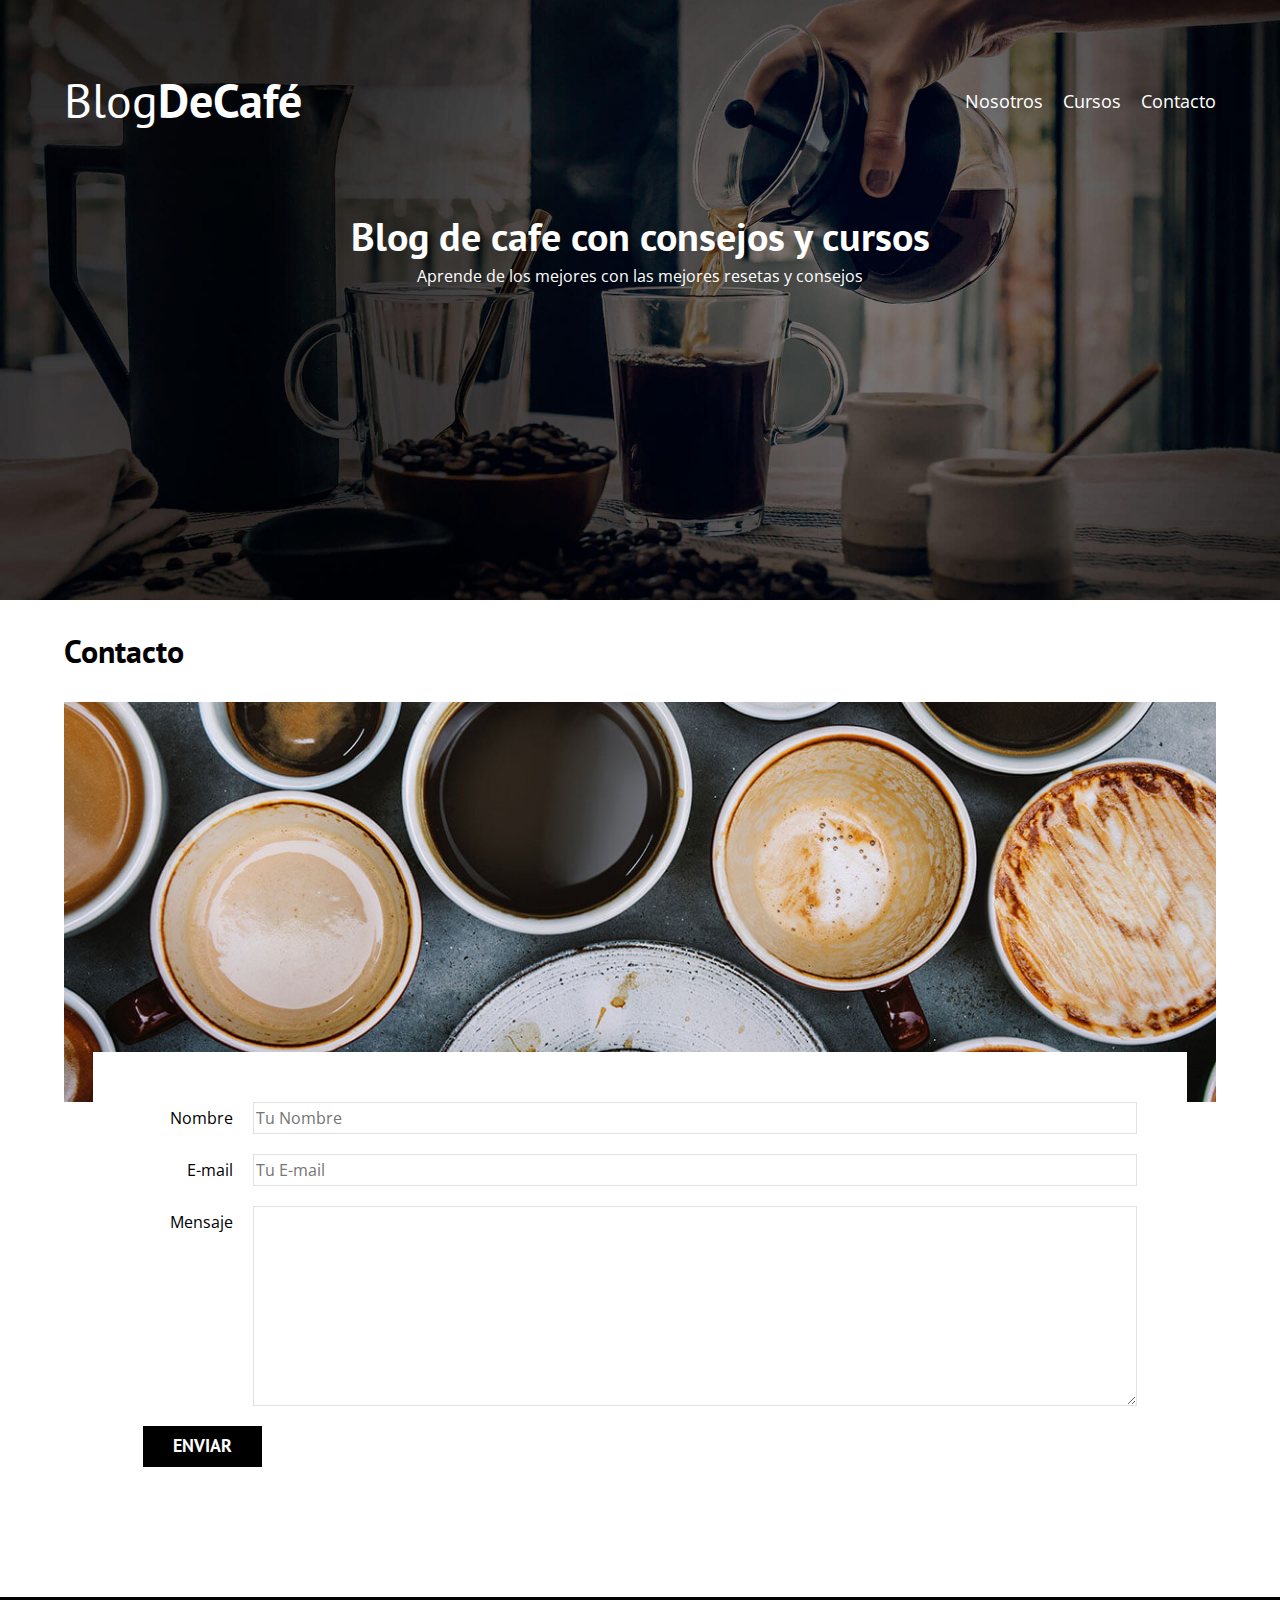
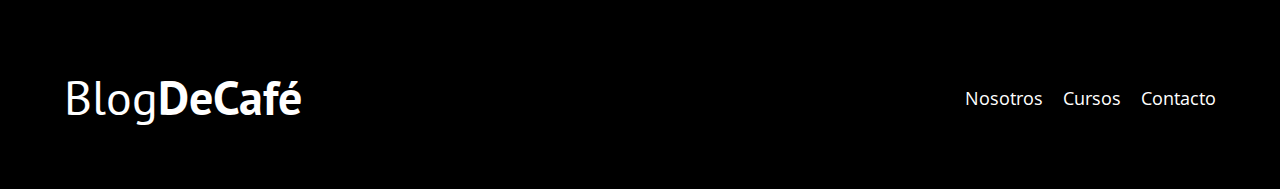
==== contacto.html @ 7cff0eab "Add files via upload" ====
<!DOCTYPE html>
<html lang="en">
<head>
    <meta charset="UTF-8">
    <meta name="viewport" content="width=device-width, initial-scale=1.0">
    <title>BlogDeCafe </title>
    <link rel="stylesheet" href="css/normalize.css">
    <link href="https://fonts.googleapis.com/css2?family=Open+Sans&family=PT+Sans:ital,wght@0,700;1,400&display=swap" rel="stylesheet">
    <link rel="stylesheet" href="css/style.css">
</head>
<body>
    <header class="header">

        <div class="contenedor">
            <div class="barra">
                <a class="logo no-margin centrar-texto" href="index.html">
                   <h1 class="logo_nombre">Blog<span class="logo_bold">DeCafé</span></h1>
                </a>

                <nav class="navegacion">
                    <a href="nosotros.html" class="navegacion_enlace">Nosotros</a>
                    <a href="cursos.html" class="navegacion_enlace">Cursos</a>
                    <a href="contacto.html" class="navegacion_enlace">Contacto</a>
                </nav>
            </div>
        </div>

        <div class="header_texto">
            <h2 class="no-margin">Blog de cafe con consejos y cursos</h2>
            <p class="no-margin">Aprende de los mejores con las mejores resetas y consejos</p>
        </div>
    </header>

    <main class="contenedor">
        <h3>Contacto</h3>

        <div class="contacto-bg"></div>

        <form class="formulario">
            <div class="campo">
                <label class="campo__label" for="nombre">Nombre</label>
                <input 
                   class="campo__field"
                   type="text" 
                   placeholder="Tu Nombre" 
                   id="nombre">
            </div>
            <div class="campo">
                <label class="campo__label" for="email">E-mail</label>
                <input 
                    class="campo__field"
                    type="email" 
                    placeholder="Tu E-mail" 
                    id="email">
            </div>
            <div class="campo">
                <label class="campo__label" for="mensaje">Mensaje</label>
                <textarea 
                    class="campo__field campo__field--textarea"
                    id="mensaje"
                ></textarea>
            </div>

            <div class="campo">
                <input 
                    type="submit" 
                    value="ENVIAR"
                    class="boton boton-primario">
            </div>
        </form>
    </main>
    <footer class="footer">
        <div class="contenedor">
            <div class="barra">
                <a class="logo no-margin centrar-texto" href="index.html">
                   <h1 class="logo_nombre">Blog<span class="logo_bold">DeCafé</span></h1>
                </a>

                <nav class="navegacion">
                    <a href="nosotros.html" class="navegacion_enlace">Nosotros</a>
                    <a href="cursos.html" class="navegacion_enlace">Cursos</a>
                    <a href="contacto.html" class="navegacion_enlace">Contacto</a>
                </nav>
            </div>

        </div>
    </footer>
</body>
</html>
---- css/style.css ----
:root {
    --fuenteHeadong: "PT Sans", sans-serif;
    --fuenteParrafos: "Open Sans", sans-serif;

    --primario: #784d3c;
    --gris: #e1e1e1;
    --blanco: #ffffff;
    --negro: #000000;
}

html {
    box-sizing: border-box;
    font-size: 62.5%;
}

*, *:before, *:after {
    box-sizing: inherit;
}

body {
    font-family: var(--fuenteParrafos);
    font-size: 1.6rem;
    line-height: 2;
}

/** Golbales **/
.contenedor {
   /** max-width: 120rem;
    width: 90%; */
    width: min(90%, 120rem);
    margin: 0 auto;
}

a {
    text-decoration: none;
}

h1, h2, h3, h4 {
    font-family: var(--fuenteHeadong);
    line-height: 1.2;
}

h1 {
    font-size: 4.8rem;
}
h2 {
    font-size: 4rem;
}
h3 {
    font-size: 3.2rem;
}
h4 {
    font-size: 2.8rem;
}
img {
    max-width: 100%;
}

/** Utilidades **/
.no-margin {
    margin: 0;
}
.no-padding {
    padding: 0;
}
.centrar-texto {
    text-align: center;
}

/** Header **/

.header {
   background-image: url(../img/banner.jpg); 
   height: 60rem;
   background-size: cover;
   background-repeat: no-repeat;
   background-position: center center;
}

.header_texto {
    text-align: center;
    color: var(--blanco);
    margin-top: 5rem;
}

@media (min-width:768){
    .header_texto {
        margin-top: 15rem;
    }
}

.barra {
    padding-top: 4rem;
}

@media (min-width:768px) {
    .barra {
        display: flex;
        justify-content: space-between;
        align-items: center;
    }
}

.logo {
    color: var(--blanco);

}

.logo_nombre{
    font-weight: 400;
}

.logo_bold {
    font-weight: 700;
}

@media (min-width: 768px) {
    .navegacion {
        display: flex;
        gap: 2rem;

    }
}

.navegacion_enlace {
    display: block;
    text-align: center;
    font-size: 1.8rem;
    color: var(--blanco);
}

@media (min-width: 768px) {
    .contenido-principal {
        display: grid;
        grid-template-columns: 2fr 1fr;
        column-gap: 4rem;
    }
}

.entrada {
    border-bottom: 1px solid var(--gris);
    margin-bottom: 2rem;
}

.entrada:last-of-type{
    border: none;
    margin-bottom: 0;

}

.boton{
    display: block;
    font-family: var(--fuenteHeadong);
    color: var(--blanco);
    text-align: center;
    padding: 1rem 3rem;
    font-size: 1.8rem;
    text-transform: uppercase;
    font-weight: 700;
    margin-bottom: 2rem;
    border: none;
}

@media (min-width:768px){
     .boton {
        display: inline-block;
     }
}

.boton:hover {
    cursor:pointer;
}

.boton-primario{
    background-color: var(--negro);
}

.boton-secundario {
    background-color: var(--primario);
}

.cursos {
    list-style: none;
}

.widget-curso{
    border-bottom: 1px solid var(--gris);
    margin-bottom:2rem;
}

.widget-curso:last-of-type{
    border: none;
    margin-bottom: 0;
}

.widget-curso_label,
.curso_label {
    font-family: var(--fuenteHeadong);
    font-weight: bold;
}

.widget-curso_info,
.curso_info {
    font-weight: normal;
}

.widget-curso_label,
.widget-curso_info,
.curso_label, .curso_info{
    font-size: 2rem;
}

.footer{
    background-color: var(--negro);
    padding-bottom: 3rem;
    margin-top: 4rem;
}

/** Sobre Nosotros**/
@media (min-width:768px){
    .sobre-nosotros{
        display: grid;
        grid-template-columns: repeat(2, 1fr);
        column-gap: 2rem;
    }
}

/** cursos **/
.curso{
    padding: 3rem 0;
    border-bottom: 1rem solid var(--gris); 
}

@media (min-width: 768px){
    .curso {
        display: grid;
        grid-template-columns: 1fr 2fr;
        column-gap: 2rem;
    }
}

.curso:last-of-type {
    border: none;
}

/** contacto **/
.contacto-bg {
    background-image: url(../img/contacto.jpg);
    height: 40rem;
    background-size: cover;
    background-repeat: no-repeat;
}

.formulario {
    background-color: var(--blanco);
    margin: -5rem auto 0 auto;
    width: 95%;
    padding: 5rem;
}

.campo {
    display: flex;
    margin-bottom: 2rem;
    gap: 2rem;
}

.campo__label {
    flex: 0 0 9rem;
    text-align: right;

}

.campo__field {
    flex: 1;
    border: 1px solid var(--gris);
}

.campo__field--textarea {
    height: 20rem;
}
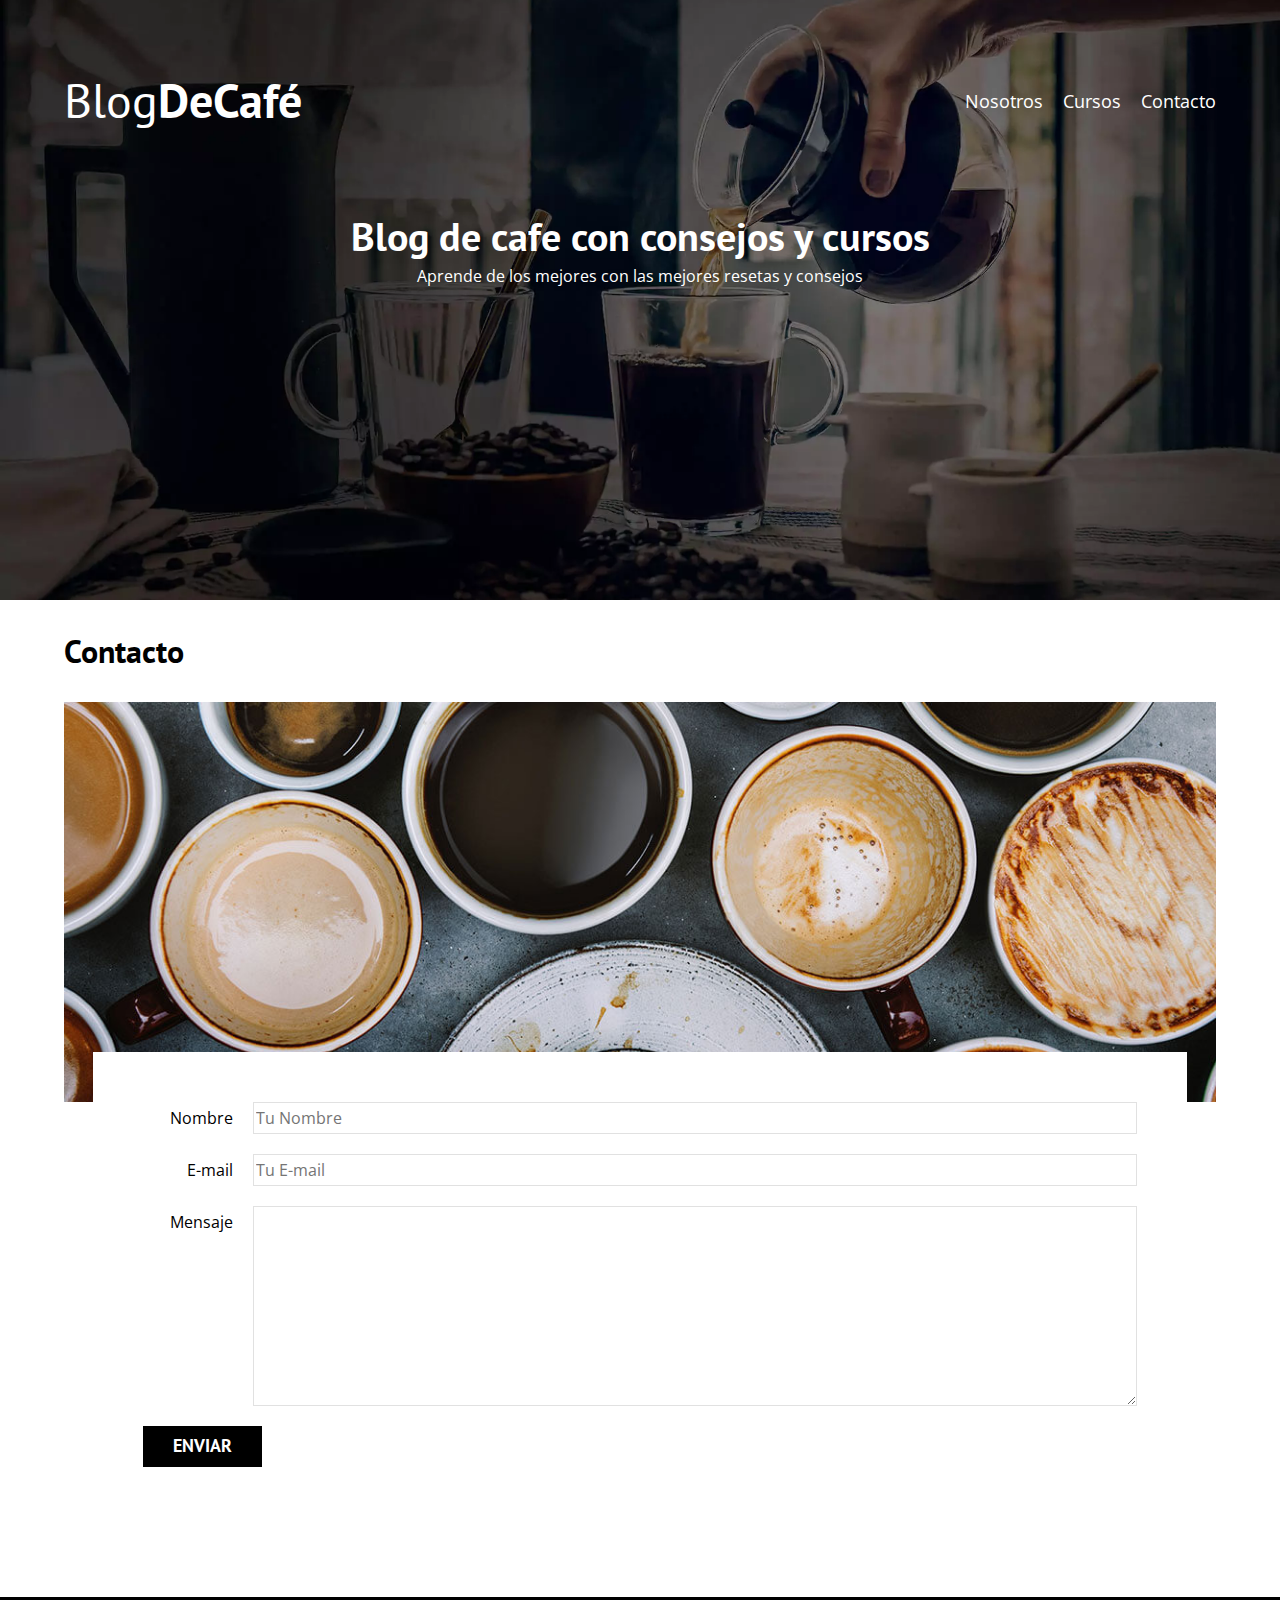
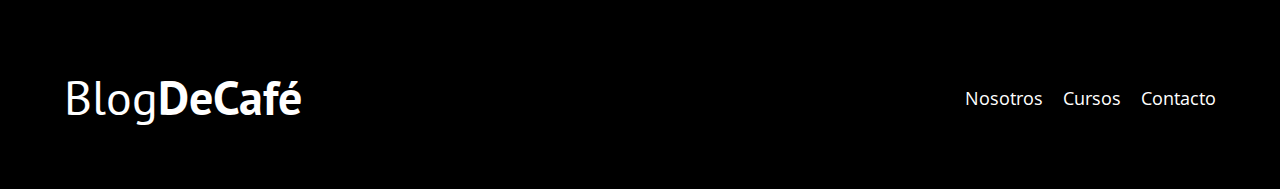
==== commit f92357f3: "Detalles" ====
--- a/contacto.html
+++ b/contacto.html
@@ -85,5 +85,6 @@
 
         </div>
     </footer>
+    <script src="JS/modernizr.js"></script>
 </body>
 </html>--- a/css/style.css
+++ b/css/style.css
@@ -68,9 +68,14 @@
 }
 
 /** Header **/
-
+.webp .header  {
+    background-image: url(../img/banner.webp);
+}
+
+.no-webp .header {
+    background-image: url(../img/banner.jpg); 
+}
 .header {
-   background-image: url(../img/banner.jpg); 
    height: 60rem;
    background-size: cover;
    background-repeat: no-repeat;
